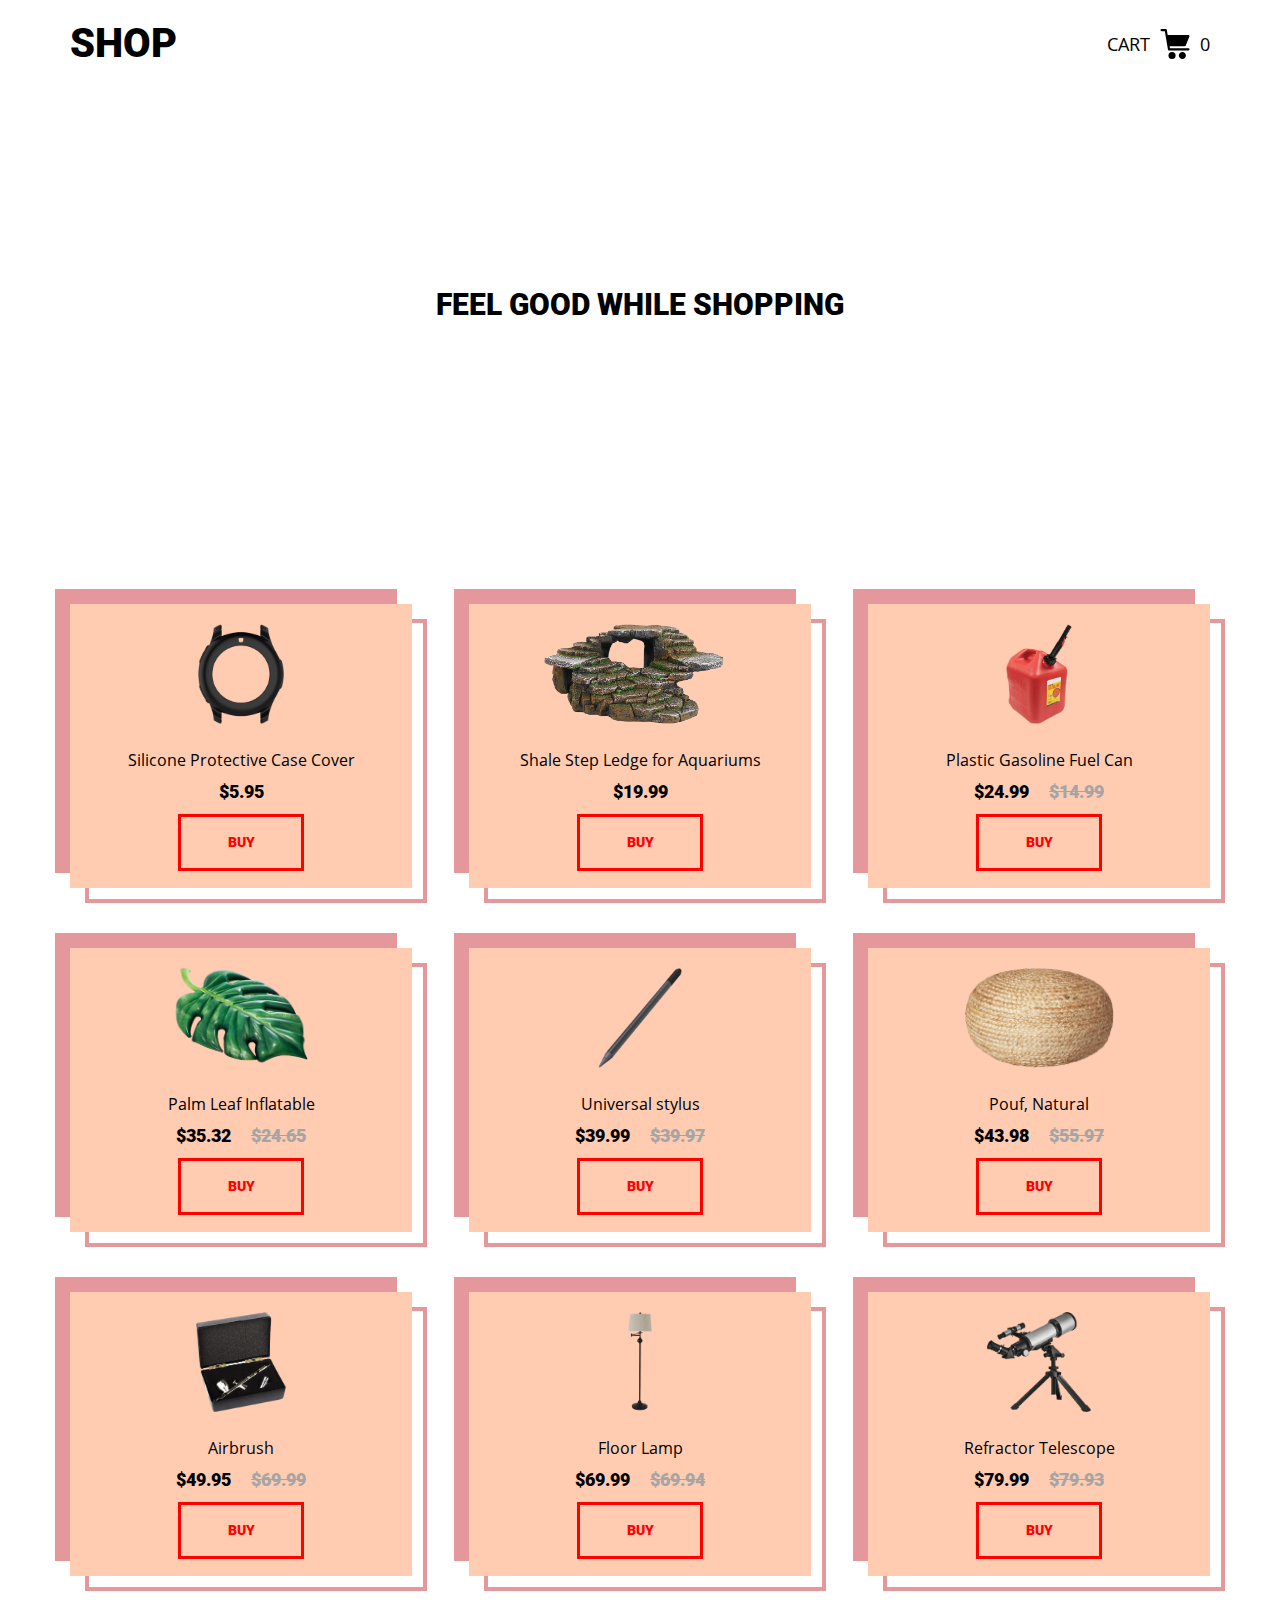
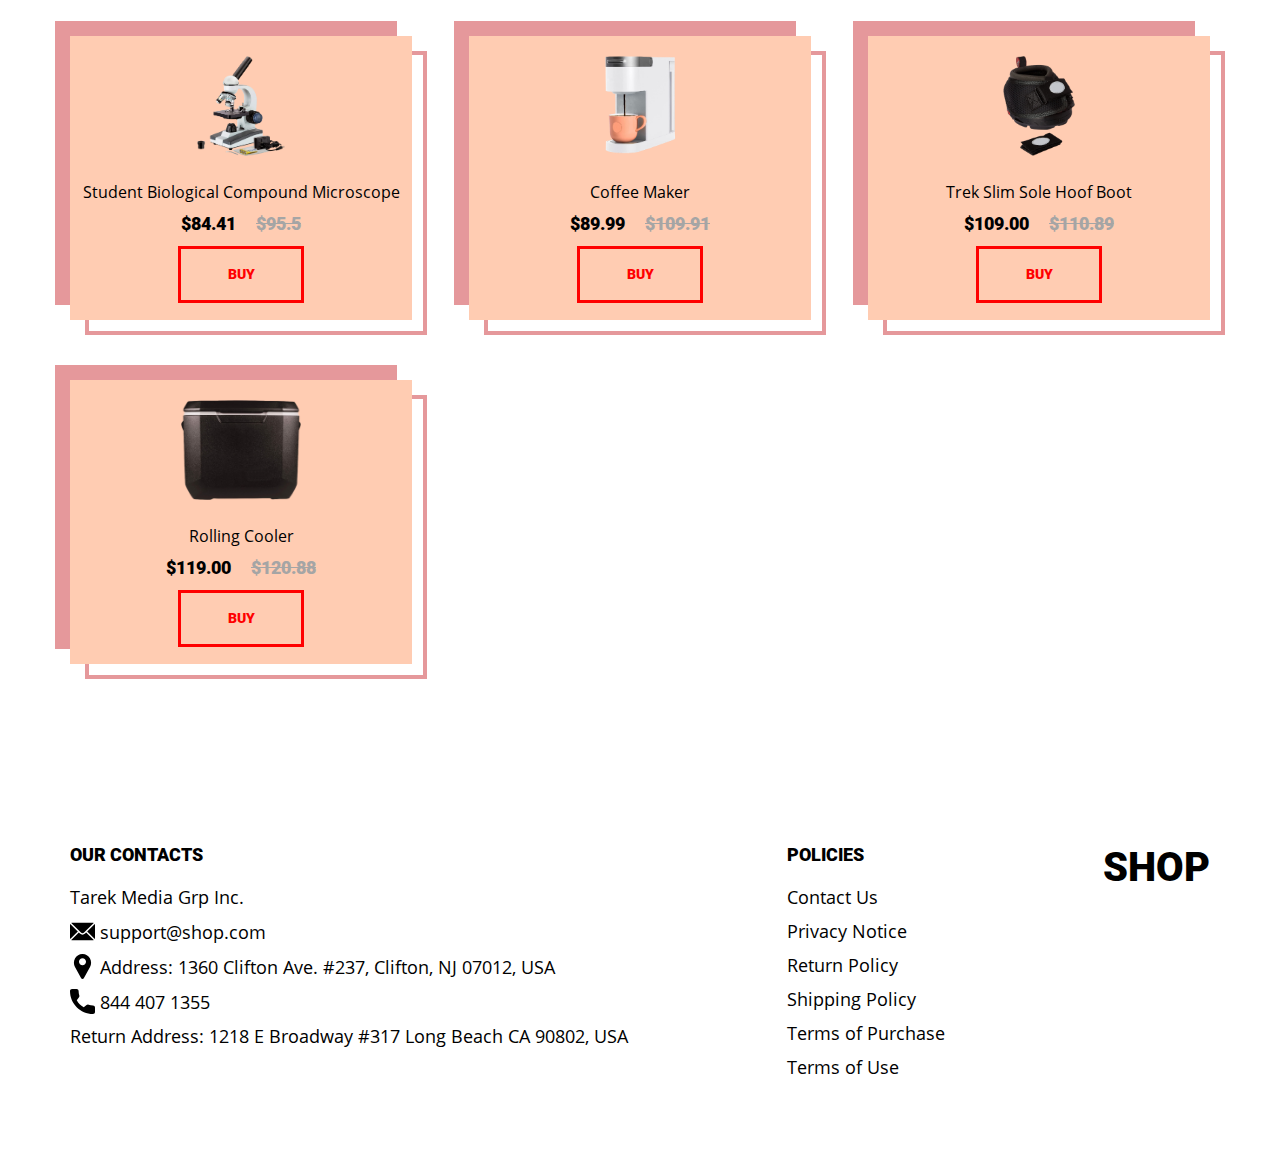
==== index.html @ 2f1e1089 "+" ====
<!DOCTYPE html>
<html lang="en">

<head>
  <meta charset="UTF-8" />
  <meta http-equiv="X-UA-Compatible" content="IE=edge" />
  <meta name="viewport" content="width=device-width, initial-scale=1.0" />
  <link rel="stylesheet" href="./css/style.css" />
  <title>Shop</title>
</head>

<body>
  <div class="wrapper">
    <div class="header__wrapper">
      <div class="container">
        <header class="header">
          <div class="logo__box">
            <a href="./index.html" class="header__logo logo" data-text="Shop">
            <span>Shop</span>
            </a>
          </div>
          <a href="./shop.html" class="cart__btn">
            Cart
            <svg xmlns="http://www.w3.org/2000/svg" xmlns:xlink="http://www.w3.org/1999/xlink" x="0px" y="0px"
              viewBox="0 0 424.449 424.449" style="enable-background:new 0 0 424.449 424.449;" xml:space="preserve">
              <g>
                <g>
                  <g>
                    <circle cx="170.241" cy="374.273" r="50.176" />
                    <path d="M316.673,324.098L316.673,324.098c-27.711,0-50.176,22.465-50.176,50.176s22.465,50.176,50.176,50.176
                 c27.711,0,50.176-22.465,50.176-50.176S344.384,324.098,316.673,324.098z" />
                    <path d="M402.177,272.897H140.545l-5.12-29.696h215.04c6.326,0.019,12.017-3.843,14.336-9.728l51.2-129.024
                 c3.111-7.892-0.766-16.812-8.658-19.922c-1.808-0.713-3.735-1.076-5.678-1.07H108.801L96.513,12.801
                 c-1.262-7.471-7.784-12.906-15.36-12.8h-58.88c-8.483,0-15.36,6.877-15.36,15.36s6.877,15.36,15.36,15.36h46.08l44.032,260.096
                 c1.262,7.471,7.784,12.906,15.36,12.8h274.432c8.483,0,15.36-6.877,15.36-15.36C417.537,279.774,410.66,272.897,402.177,272.897z
                 " />
                  </g>
                </g>
              </g>
            </svg>
            <span class="cart__span js_cart__span">0</span>
          </a>
        </header>
      </div>
    </div>

    <main class="main">

      <div class="hero__wrapper">
        <section class="hero">
          <div class="container">
            <h1 class="title">Feel good while shopping</h1>
          </div>
        </section>
      </div>

      <div class="products__wrapper">
        <section class="products">
          <div class="container">
            <div class="sub-title__box">
              <p class="text success-message js_success-message">Success! You have added <span class="js_success-product-name"></span> to your shopping cart!</p>
            </div>
            <ul class="products__list js_products__list"></ul>
         
          </div>
        </section>
      </div>
    </main>

    <div class="footer__wrapper">
      <div class="container">
        <footer class="footer">
          <div class="footer__top">
            <div class="footer__left">
              <p class="footer__title">Our Contacts</p>
              <p class="text">Tarek Media Grp Inc.</p>
              <a href="mailto:support@shop.com" class="text footer__link footer__text">
                <svg xmlns="http://www.w3.org/2000/svg" xmlns:xlink="http://www.w3.org/1999/xlink" x="0px" y="0px"
                  viewBox="0 0 512 512" style="enable-background:new 0 0 512 512;" xml:space="preserve">
                  <g>
                    <g>
                      <path d="M507.49,101.721L352.211,256L507.49,410.279c2.807-5.867,4.51-12.353,4.51-19.279V121
        C512,114.073,510.297,107.588,507.49,101.721z" />
                    </g>
                  </g>
                  <g>
                    <g>
                      <path d="M467,76H45c-6.927,0-13.412,1.703-19.279,4.51l198.463,197.463c17.548,17.548,46.084,17.548,63.632,0L486.279,80.51
        C480.412,77.703,473.927,76,467,76z" />
                    </g>
                  </g>
                  <g>
                    <g>
                      <path
                        d="M4.51,101.721C1.703,107.588,0,114.073,0,121v270c0,6.927,1.703,13.413,4.51,19.279L159.789,256L4.51,101.721z" />
                    </g>
                  </g>
                  <g>
                    <g>
                      <path d="M331,277.211l-21.973,21.973c-29.239,29.239-76.816,29.239-106.055,0L181,277.211L25.721,431.49
        C31.588,434.297,38.073,436,45,436h422c6.927,0,13.412-1.703,19.279-4.51L331,277.211z" />
                    </g>
                  </g>
                </svg>
                <span class="footer__link-span">support@shop.com</span>
              </a>
              <p class="text footer__text">
                <svg enable-background="new 0 0 512 512" viewBox="0 0 512 512" xmlns="http://www.w3.org/2000/svg">
                  <g>
                    <path
                      d="m407.579 87.677c-31.073-53.624-86.265-86.385-147.64-87.637-2.62-.054-5.257-.054-7.878 0-61.374 1.252-116.566 34.013-147.64 87.637-31.762 54.812-32.631 120.652-2.325 176.123l126.963 232.387c.057.103.114.206.173.308 5.586 9.709 15.593 15.505 26.77 15.505 11.176 0 21.183-5.797 26.768-15.505.059-.102.116-.205.173-.308l126.963-232.387c30.304-55.471 29.435-121.311-2.327-176.123zm-151.579 144.323c-39.701 0-72-32.299-72-72s32.299-72 72-72 72 32.299 72 72-32.298 72-72 72z" />
                  </g>
                </svg>
                Address: 1360 Clifton Ave. #237, Clifton, NJ 07012, USA
              </p>
              <a href="tel:+844 407 1355" class="text footer__link footer__text">
                <svg xmlns="http://www.w3.org/2000/svg" xmlns:xlink="http://www.w3.org/1999/xlink" x="0px" y="0px"
                  viewBox="0 0 384 384" style="enable-background:new 0 0 384 384;" xml:space="preserve">
                  <g>
                    <g>
                      <path
                        d="M353.188,252.052c-23.51,0-46.594-3.677-68.469-10.906c-10.719-3.656-23.896-0.302-30.438,6.417l-43.177,32.594
        c-50.073-26.729-80.917-57.563-107.281-107.26l31.635-42.052c8.219-8.208,11.167-20.198,7.635-31.448
        c-7.26-21.99-10.948-45.063-10.948-68.583C132.146,13.823,118.323,0,101.333,0H30.813C13.823,0,0,13.823,0,30.813
        C0,225.563,158.438,384,353.188,384c16.99,0,30.813-13.823,30.813-30.813v-70.323C384,265.875,370.177,252.052,353.188,252.052z" />
                    </g>
                  </g>
                </svg>
                <span class="footer__link-span">844 407 1355</span>
                </a>
              <p class="text">Return Address: 1218 E Broadway #317 Long Beach CA 90802, USA</p>
            </div>
            <div class="footer__right">
              <p class="footer__title">Policies</p>
              <a href="./contacts.html" class="text footer__link footer__page-link">
                <span class="footer__link-span">Contact Us</span>
              </a>
              <a href="./privacy.html" class="text footer__link footer__page-link">
                <span class="footer__link-span">Privacy Notice</span>
              </a>
              <a href="./return.html" class="text footer__link footer__page-link">
                <span class="footer__link-span">Return Policy</span>
              </a>
              <a href="./shipping.html" class="text footer__link footer__page-link">
                <span class="footer__link-span">Shipping Policy</span>
              </a>
              <a href="./purchase.html" class="text footer__link footer__page-link">
                <span class="footer__link-span">Terms of Purchase</span>
              </a>
              <a href="./use.html" class="text footer__link footer__page-link">
                <span class="footer__link-span">Terms of Use</span>
              </a>
            </div>
            <div class="logo__box">
              <a href="./index.html" class="footer__logo logo" data-text="Shop">
              <span>Shop</span>
              </a>
            </div>
          </div>
          <span class="footer__span">© 2021 SHOP</span>
        </footer>
      </div>
    </div>
  </div>

 
  <script type="module" src="./js/cart.js"></script>
  <script type="module" src="./js/add-to-cart.js"></script>
  <script type="module" src="./js/on-load.js"></script>
</body>

</html>
---- css/style.css ----
@import './fonts.css';
@import './vars.css';
@import './utils.css';
@import './header.css';
@import './footer.css';
@import './hero.css';
@import './products.css';
@import './product.css';
@import './text-section.css';
@import './order.css';
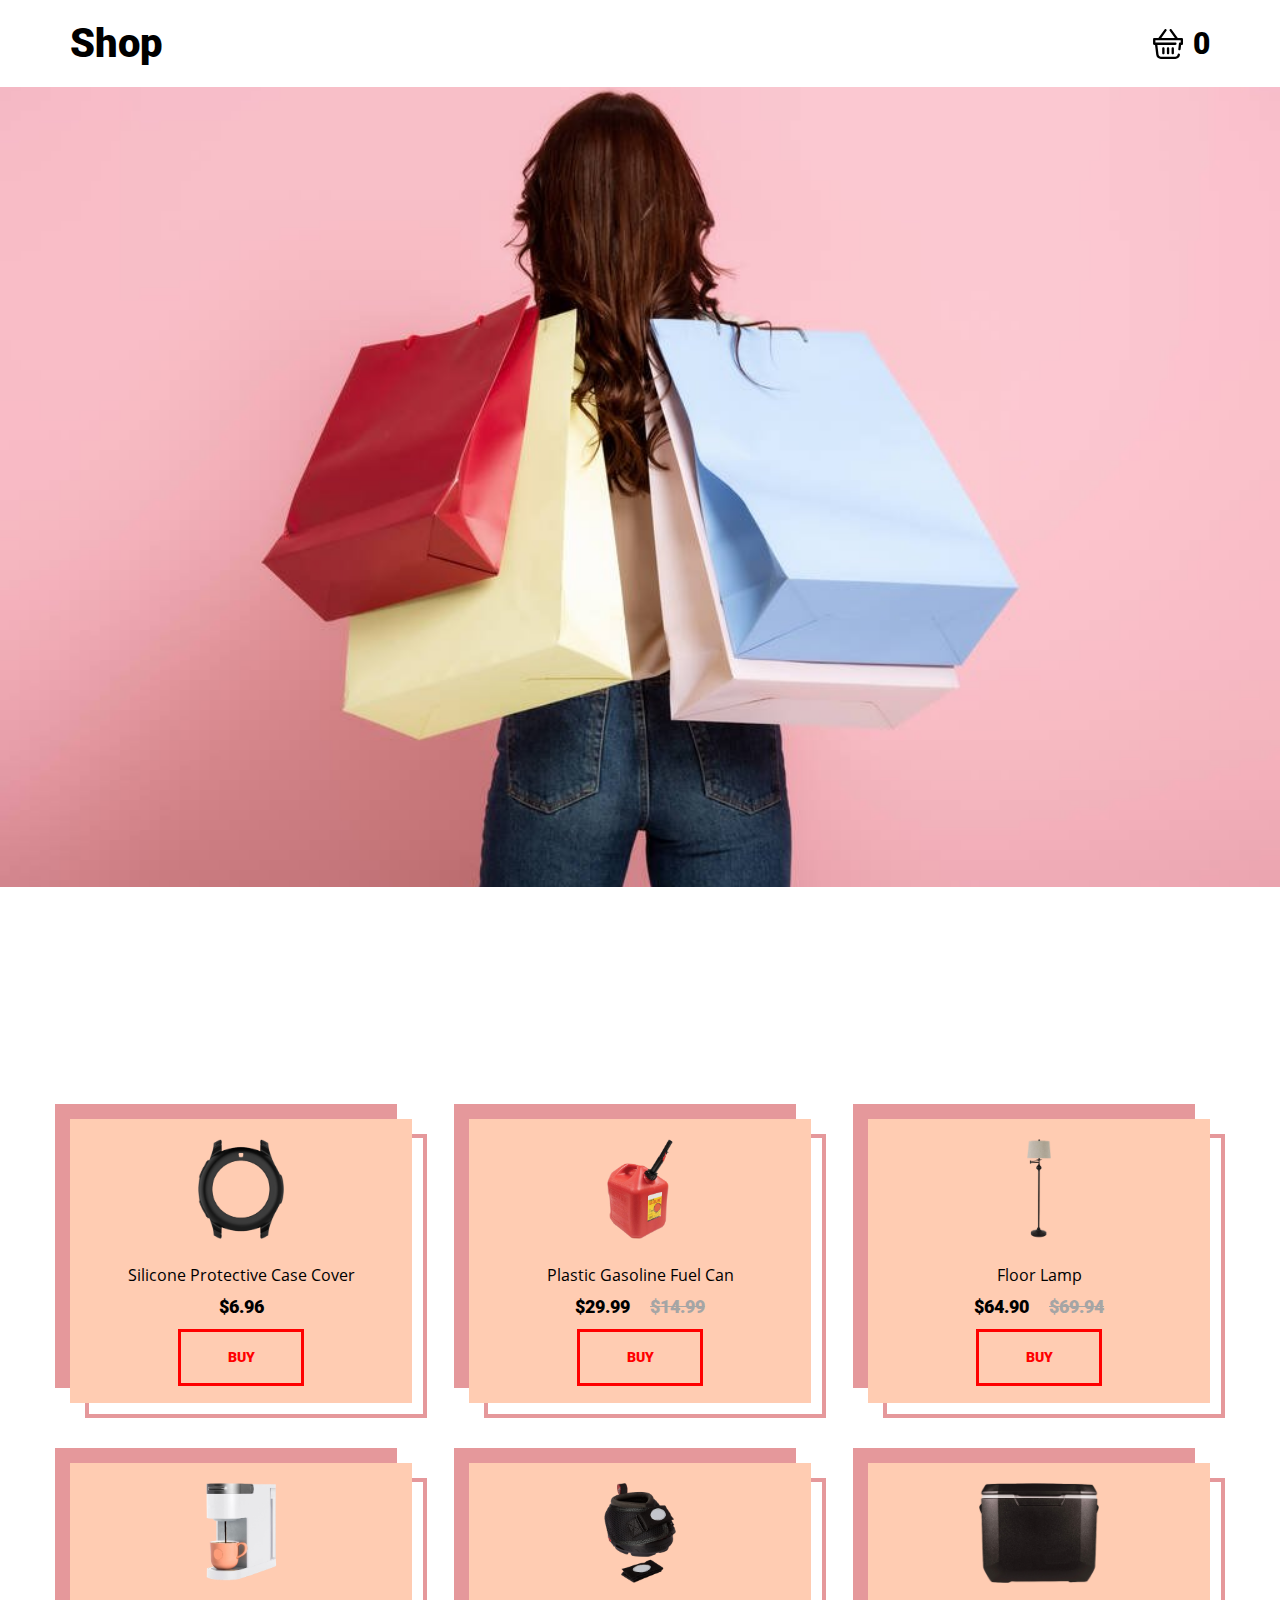
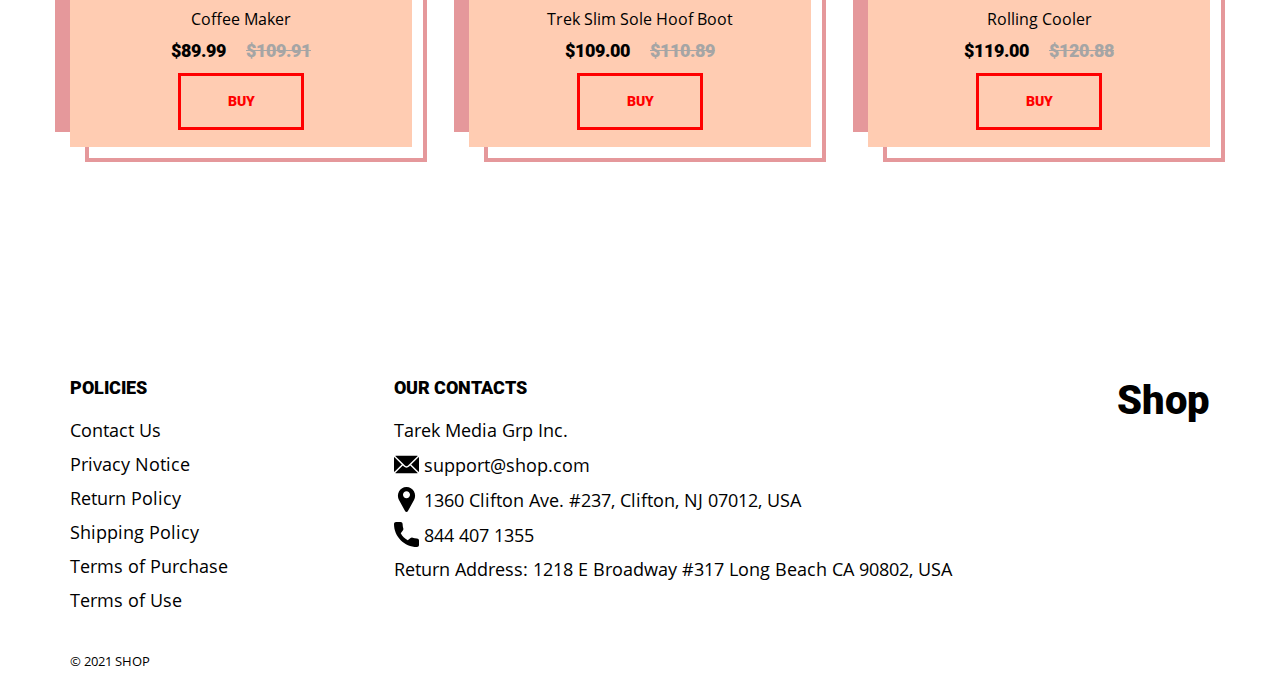
==== commit e9de8249: "+" ====
--- a/index.html
+++ b/index.html
@@ -20,24 +20,8 @@
             </a>
           </div>
           <a href="./shop.html" class="cart__btn">
-            Cart
-            <svg xmlns="http://www.w3.org/2000/svg" xmlns:xlink="http://www.w3.org/1999/xlink" x="0px" y="0px"
-              viewBox="0 0 424.449 424.449" style="enable-background:new 0 0 424.449 424.449;" xml:space="preserve">
-              <g>
-                <g>
-                  <g>
-                    <circle cx="170.241" cy="374.273" r="50.176" />
-                    <path d="M316.673,324.098L316.673,324.098c-27.711,0-50.176,22.465-50.176,50.176s22.465,50.176,50.176,50.176
-                 c27.711,0,50.176-22.465,50.176-50.176S344.384,324.098,316.673,324.098z" />
-                    <path d="M402.177,272.897H140.545l-5.12-29.696h215.04c6.326,0.019,12.017-3.843,14.336-9.728l51.2-129.024
-                 c3.111-7.892-0.766-16.812-8.658-19.922c-1.808-0.713-3.735-1.076-5.678-1.07H108.801L96.513,12.801
-                 c-1.262-7.471-7.784-12.906-15.36-12.8h-58.88c-8.483,0-15.36,6.877-15.36,15.36s6.877,15.36,15.36,15.36h46.08l44.032,260.096
-                 c1.262,7.471,7.784,12.906,15.36,12.8h274.432c8.483,0,15.36-6.877,15.36-15.36C417.537,279.774,410.66,272.897,402.177,272.897z
-                 " />
-                  </g>
-                </g>
-              </g>
-            </svg>
+            
+            <svg height="30" viewBox="0 0 511 511.99913" width="30" xmlns="http://www.w3.org/2000/svg"><path d="m512.496094 172v80c0 11.046875-8.953125 20-20 20h-13.152344l-8.425781 74.988281c-1.148438 10.21875-9.804688 17.765625-19.851563 17.769531-.746094 0-1.496094-.042968-2.257812-.128906-10.976563-1.230468-18.875-11.132812-17.640625-22.105468l10.421875-92.753907c1.136718-10.117187 9.691406-17.769531 19.875-17.769531h11.035156v-40h-432v40h341c11.046875 0 20 8.957031 20 20 0 11.046875-8.953125 20-20 20h-307.226562l19.75 164.761719c2.40625 20.089843 19.480468 35.238281 39.714843 35.238281h247.125c20.382813 0 37.472657-15.277344 39.75-35.535156 1.230469-10.976563 11.128907-18.871094 22.105469-17.640625 10.976562 1.234375 18.875 11.132812 17.644531 22.109375-4.554687 40.511718-38.730469 71.066406-79.5 71.066406h-247.125c-40.46875 0-74.617187-30.300781-79.433593-70.480469l-20.316407-169.519531h-13.488281c-11.046875 0-20-8.953125-20-20v-80c0-11.046875 8.953125-20 20-20h70.9375l105.683594-143.839844c6.539062-8.898437 19.054687-10.816406 27.957031-4.273437 8.902344 6.539062 10.816406 19.054687 4.277344 27.957031l-88.28125 120.15625h231.589843l-88.285156-120.15625c-6.539062-8.902344-4.625-21.417969 4.277344-27.957031 8.902344-6.542969 21.417969-4.628907 27.960938 4.273437l105.679687 143.839844h70.199219c11.046875 0 20 8.957031 20 20zm-275.996094 160v80c0 11.046875 8.953125 20 20 20 11.042969 0 20-8.953125 20-20v-80c0-11.046875-8.957031-20-20-20-11.046875 0-20 8.953125-20 20zm80 0v80c0 11.046875 8.953125 20 20 20 11.042969 0 20-8.953125 20-20v-80c0-11.046875-8.957031-20-20-20-11.046875 0-20 8.953125-20 20zm-160 0v80c0 11.046875 8.953125 20 20 20 11.042969 0 20-8.953125 20-20v-80c0-11.046875-8.957031-20-20-20-11.046875 0-20 8.953125-20 20zm0 0"/></svg>
             <span class="cart__span js_cart__span">0</span>
           </a>
         </header>
@@ -49,7 +33,6 @@
       <div class="hero__wrapper">
         <section class="hero">
           <div class="container">
-            <h1 class="title">Feel good while shopping</h1>
           </div>
         </section>
       </div>
@@ -71,6 +54,27 @@
       <div class="container">
         <footer class="footer">
           <div class="footer__top">
+            <div class="footer__right">
+              <p class="footer__title">Policies</p>
+              <a href="./contacts.html" class="text footer__link footer__page-link">
+                <span class="footer__link-span">Contact Us</span>
+              </a>
+              <a href="./privacy.html" class="text footer__link footer__page-link">
+                <span class="footer__link-span">Privacy Notice</span>
+              </a>
+              <a href="./return.html" class="text footer__link footer__page-link">
+                <span class="footer__link-span">Return Policy</span>
+              </a>
+              <a href="./shipping.html" class="text footer__link footer__page-link">
+                <span class="footer__link-span">Shipping Policy</span>
+              </a>
+              <a href="./purchase.html" class="text footer__link footer__page-link">
+                <span class="footer__link-span">Terms of Purchase</span>
+              </a>
+              <a href="./use.html" class="text footer__link footer__page-link">
+                <span class="footer__link-span">Terms of Use</span>
+              </a>
+            </div>
             <div class="footer__left">
               <p class="footer__title">Our Contacts</p>
               <p class="text">Tarek Media Grp Inc.</p>
@@ -111,7 +115,7 @@
                       d="m407.579 87.677c-31.073-53.624-86.265-86.385-147.64-87.637-2.62-.054-5.257-.054-7.878 0-61.374 1.252-116.566 34.013-147.64 87.637-31.762 54.812-32.631 120.652-2.325 176.123l126.963 232.387c.057.103.114.206.173.308 5.586 9.709 15.593 15.505 26.77 15.505 11.176 0 21.183-5.797 26.768-15.505.059-.102.116-.205.173-.308l126.963-232.387c30.304-55.471 29.435-121.311-2.327-176.123zm-151.579 144.323c-39.701 0-72-32.299-72-72s32.299-72 72-72 72 32.299 72 72-32.298 72-72 72z" />
                   </g>
                 </svg>
-                Address: 1360 Clifton Ave. #237, Clifton, NJ 07012, USA
+                1360 Clifton Ave. #237, Clifton, NJ 07012, USA
               </p>
               <a href="tel:+844 407 1355" class="text footer__link footer__text">
                 <svg xmlns="http://www.w3.org/2000/svg" xmlns:xlink="http://www.w3.org/1999/xlink" x="0px" y="0px"
@@ -130,27 +134,7 @@
                 </a>
               <p class="text">Return Address: 1218 E Broadway #317 Long Beach CA 90802, USA</p>
             </div>
-            <div class="footer__right">
-              <p class="footer__title">Policies</p>
-              <a href="./contacts.html" class="text footer__link footer__page-link">
-                <span class="footer__link-span">Contact Us</span>
-              </a>
-              <a href="./privacy.html" class="text footer__link footer__page-link">
-                <span class="footer__link-span">Privacy Notice</span>
-              </a>
-              <a href="./return.html" class="text footer__link footer__page-link">
-                <span class="footer__link-span">Return Policy</span>
-              </a>
-              <a href="./shipping.html" class="text footer__link footer__page-link">
-                <span class="footer__link-span">Shipping Policy</span>
-              </a>
-              <a href="./purchase.html" class="text footer__link footer__page-link">
-                <span class="footer__link-span">Terms of Purchase</span>
-              </a>
-              <a href="./use.html" class="text footer__link footer__page-link">
-                <span class="footer__link-span">Terms of Use</span>
-              </a>
-            </div>
+          
             <div class="logo__box">
               <a href="./index.html" class="footer__logo logo" data-text="Shop">
               <span>Shop</span>
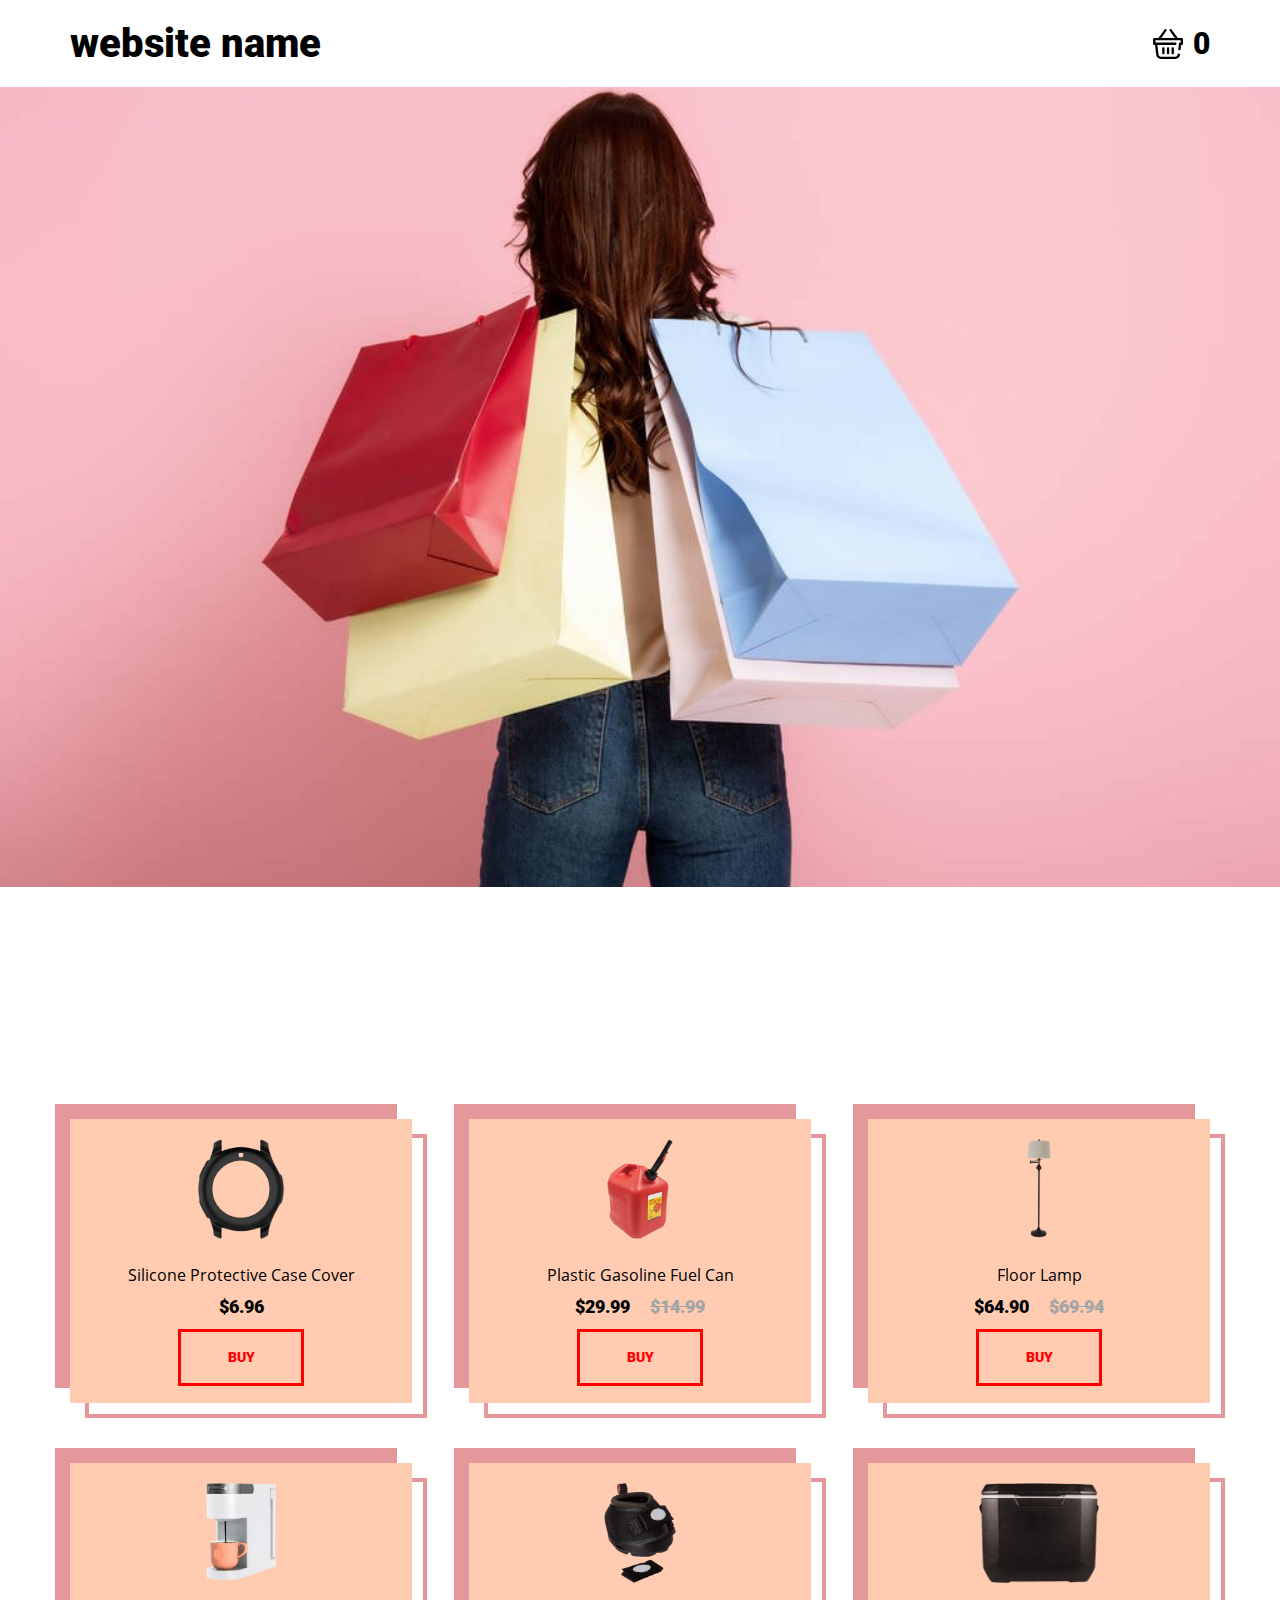
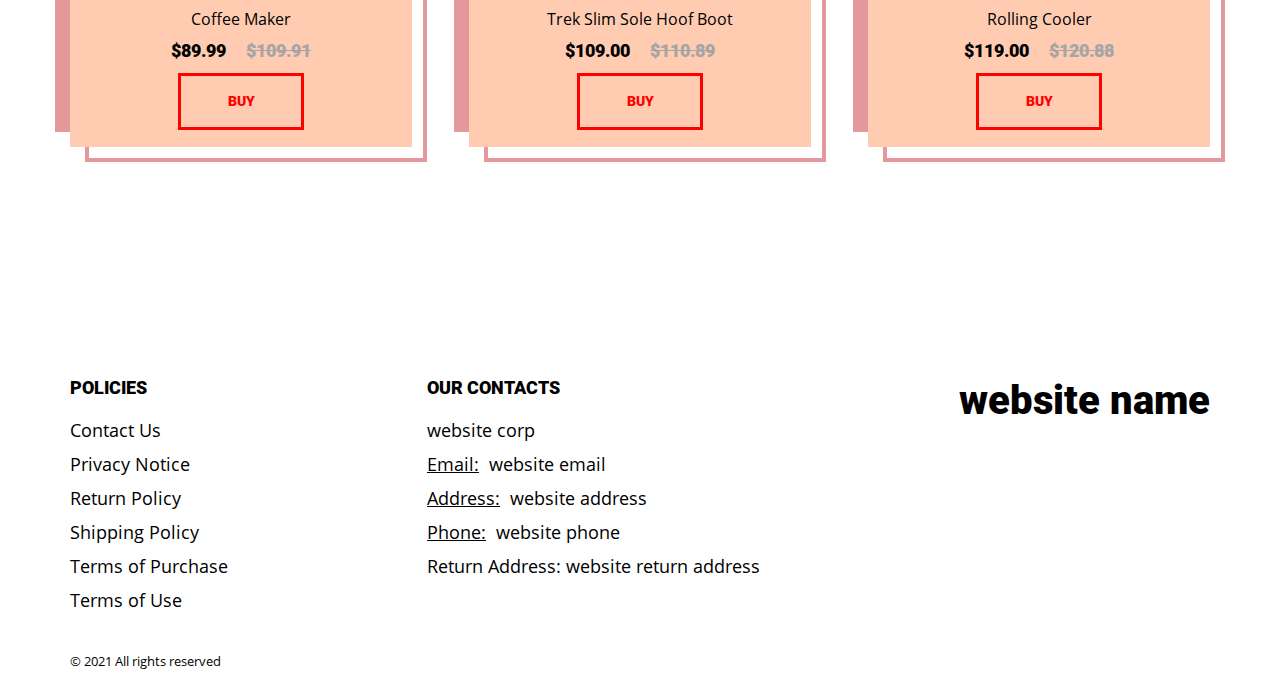
==== commit e35f0018: "+" ====
--- a/index.html
+++ b/index.html
@@ -15,8 +15,8 @@
       <div class="container">
         <header class="header">
           <div class="logo__box">
-            <a href="./index.html" class="header__logo logo" data-text="Shop">
-            <span>Shop</span>
+            <a href="./index.html" class="header__logo logo js_logo-data" data-text="">
+            <span class="js_website-name"></span>
             </a>
           </div>
           <a href="./shop.html" class="cart__btn">
@@ -77,71 +77,30 @@
             </div>
             <div class="footer__left">
               <p class="footer__title">Our Contacts</p>
-              <p class="text">Tarek Media Grp Inc.</p>
-              <a href="mailto:support@shop.com" class="text footer__link footer__text">
-                <svg xmlns="http://www.w3.org/2000/svg" xmlns:xlink="http://www.w3.org/1999/xlink" x="0px" y="0px"
-                  viewBox="0 0 512 512" style="enable-background:new 0 0 512 512;" xml:space="preserve">
-                  <g>
-                    <g>
-                      <path d="M507.49,101.721L352.211,256L507.49,410.279c2.807-5.867,4.51-12.353,4.51-19.279V121
-        C512,114.073,510.297,107.588,507.49,101.721z" />
-                    </g>
-                  </g>
-                  <g>
-                    <g>
-                      <path d="M467,76H45c-6.927,0-13.412,1.703-19.279,4.51l198.463,197.463c17.548,17.548,46.084,17.548,63.632,0L486.279,80.51
-        C480.412,77.703,473.927,76,467,76z" />
-                    </g>
-                  </g>
-                  <g>
-                    <g>
-                      <path
-                        d="M4.51,101.721C1.703,107.588,0,114.073,0,121v270c0,6.927,1.703,13.413,4.51,19.279L159.789,256L4.51,101.721z" />
-                    </g>
-                  </g>
-                  <g>
-                    <g>
-                      <path d="M331,277.211l-21.973,21.973c-29.239,29.239-76.816,29.239-106.055,0L181,277.211L25.721,431.49
-        C31.588,434.297,38.073,436,45,436h422c6.927,0,13.412-1.703,19.279-4.51L331,277.211z" />
-                    </g>
-                  </g>
-                </svg>
-                <span class="footer__link-span">support@shop.com</span>
-              </a>
+              <p class="text js_website-corp"></p>
+              <div class="footer__text">
+                <span class="text bold">Email:</span> 
+                <a href="" class="text footer__link js_website-email"></a>
+              </div>
+              
               <p class="text footer__text">
-                <svg enable-background="new 0 0 512 512" viewBox="0 0 512 512" xmlns="http://www.w3.org/2000/svg">
-                  <g>
-                    <path
-                      d="m407.579 87.677c-31.073-53.624-86.265-86.385-147.64-87.637-2.62-.054-5.257-.054-7.878 0-61.374 1.252-116.566 34.013-147.64 87.637-31.762 54.812-32.631 120.652-2.325 176.123l126.963 232.387c.057.103.114.206.173.308 5.586 9.709 15.593 15.505 26.77 15.505 11.176 0 21.183-5.797 26.768-15.505.059-.102.116-.205.173-.308l126.963-232.387c30.304-55.471 29.435-121.311-2.327-176.123zm-151.579 144.323c-39.701 0-72-32.299-72-72s32.299-72 72-72 72 32.299 72 72-32.298 72-72 72z" />
-                  </g>
-                </svg>
-                1360 Clifton Ave. #237, Clifton, NJ 07012, USA
+                <span class="bold">Address:</span> <span class="footer__link footer__link-no js_website-address">1360 Clifton Ave. #237, Clifton, NJ 07012, USA</span>
               </p>
-              <a href="tel:+844 407 1355" class="text footer__link footer__text">
-                <svg xmlns="http://www.w3.org/2000/svg" xmlns:xlink="http://www.w3.org/1999/xlink" x="0px" y="0px"
-                  viewBox="0 0 384 384" style="enable-background:new 0 0 384 384;" xml:space="preserve">
-                  <g>
-                    <g>
-                      <path
-                        d="M353.188,252.052c-23.51,0-46.594-3.677-68.469-10.906c-10.719-3.656-23.896-0.302-30.438,6.417l-43.177,32.594
-        c-50.073-26.729-80.917-57.563-107.281-107.26l31.635-42.052c8.219-8.208,11.167-20.198,7.635-31.448
-        c-7.26-21.99-10.948-45.063-10.948-68.583C132.146,13.823,118.323,0,101.333,0H30.813C13.823,0,0,13.823,0,30.813
-        C0,225.563,158.438,384,353.188,384c16.99,0,30.813-13.823,30.813-30.813v-70.323C384,265.875,370.177,252.052,353.188,252.052z" />
-                    </g>
-                  </g>
-                </svg>
-                <span class="footer__link-span">844 407 1355</span>
-                </a>
-              <p class="text">Return Address: 1218 E Broadway #317 Long Beach CA 90802, USA</p>
+              <div class="footer__text">
+                <span class="text bold">Phone:</span>
+                <a href="" class="text footer__link footer__text js_website-phone"></a>
+              </div>
+              
+              <p class="text">Return Address: <span class="js_website-return-address"></span></p>
             </div>
           
             <div class="logo__box">
-              <a href="./index.html" class="footer__logo logo" data-text="Shop">
-              <span>Shop</span>
+              <a href="./index.html" class="footer__logo logo js_logo-data" data-text="Logo">
+              <span class="js_website-name"></span>
               </a>
             </div>
           </div>
-          <span class="footer__span">© 2021 SHOP</span>
+          <span class="footer__span">© 2021 All rights reserved</span>
         </footer>
       </div>
     </div>
@@ -151,6 +110,7 @@
   <script type="module" src="./js/cart.js"></script>
   <script type="module" src="./js/add-to-cart.js"></script>
   <script type="module" src="./js/on-load.js"></script>
+  <script src="./js/website-data.js"></script>
 </body>
 
 </html>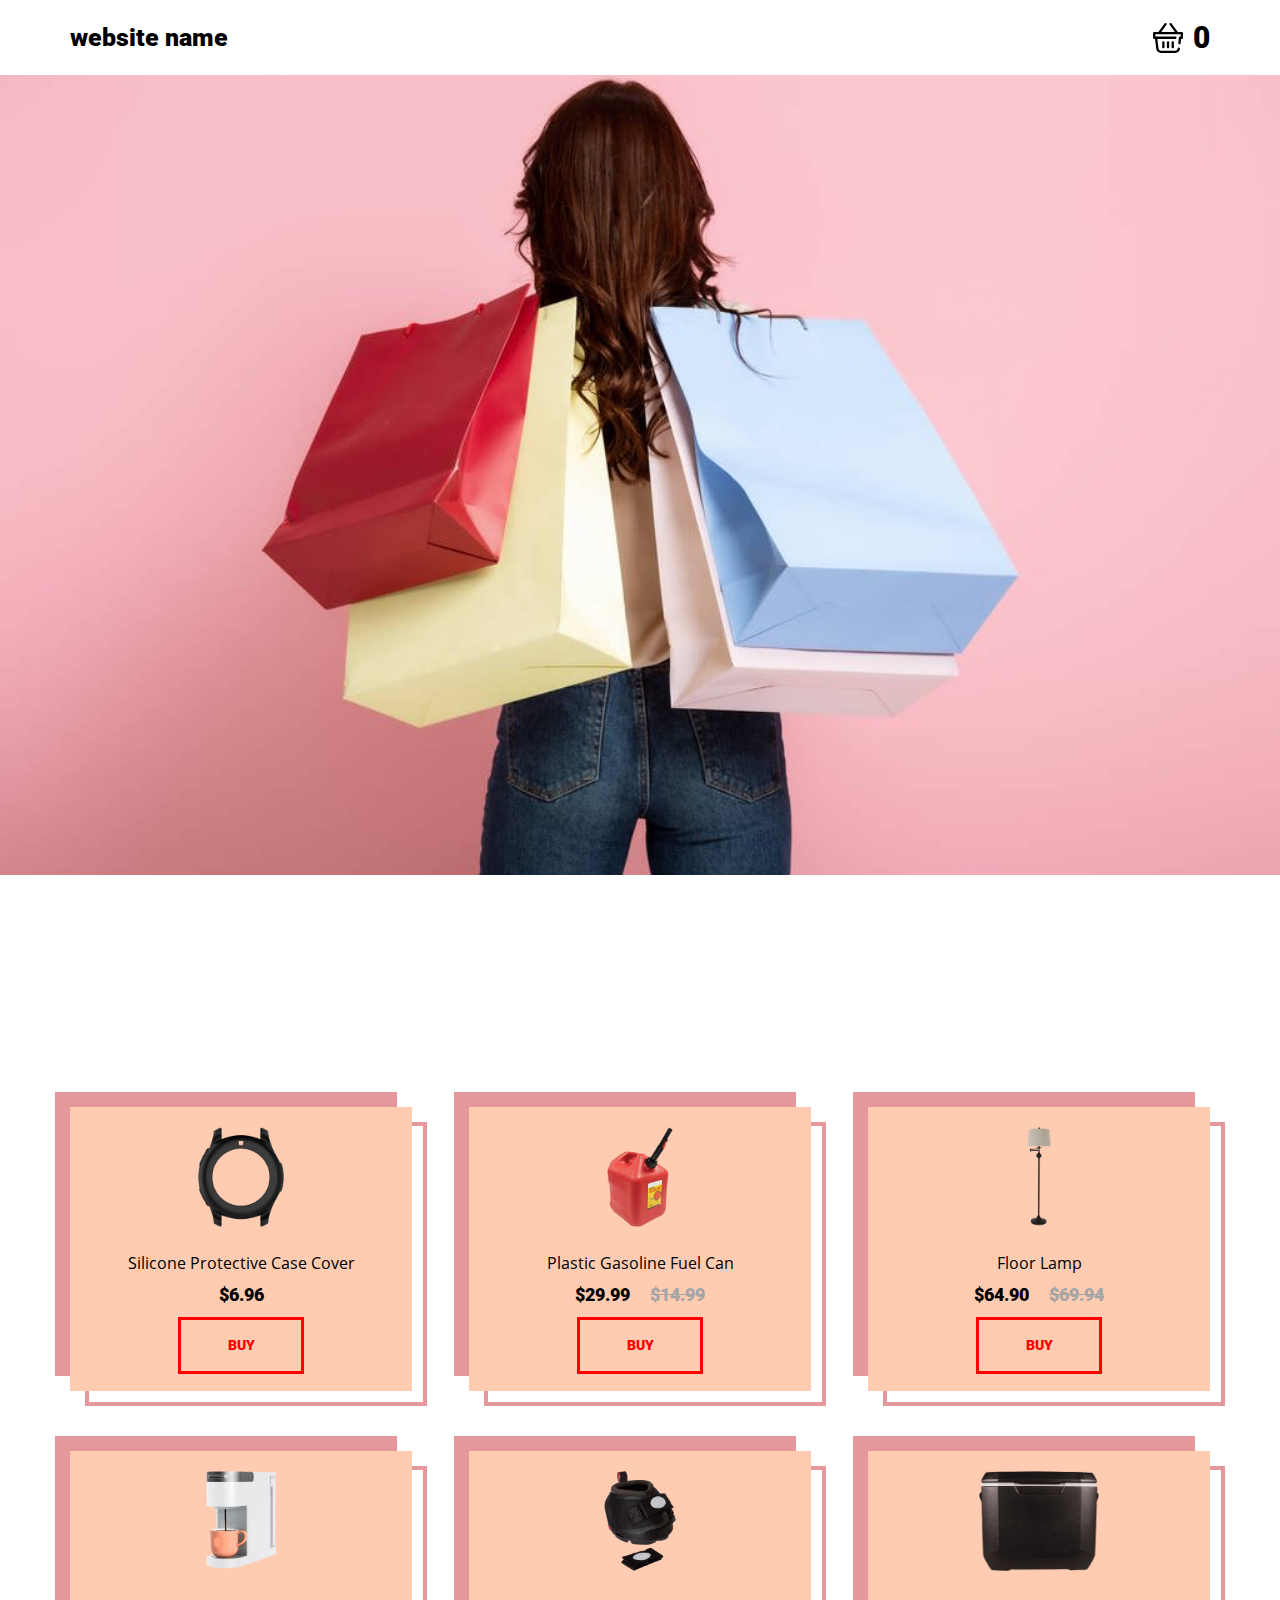
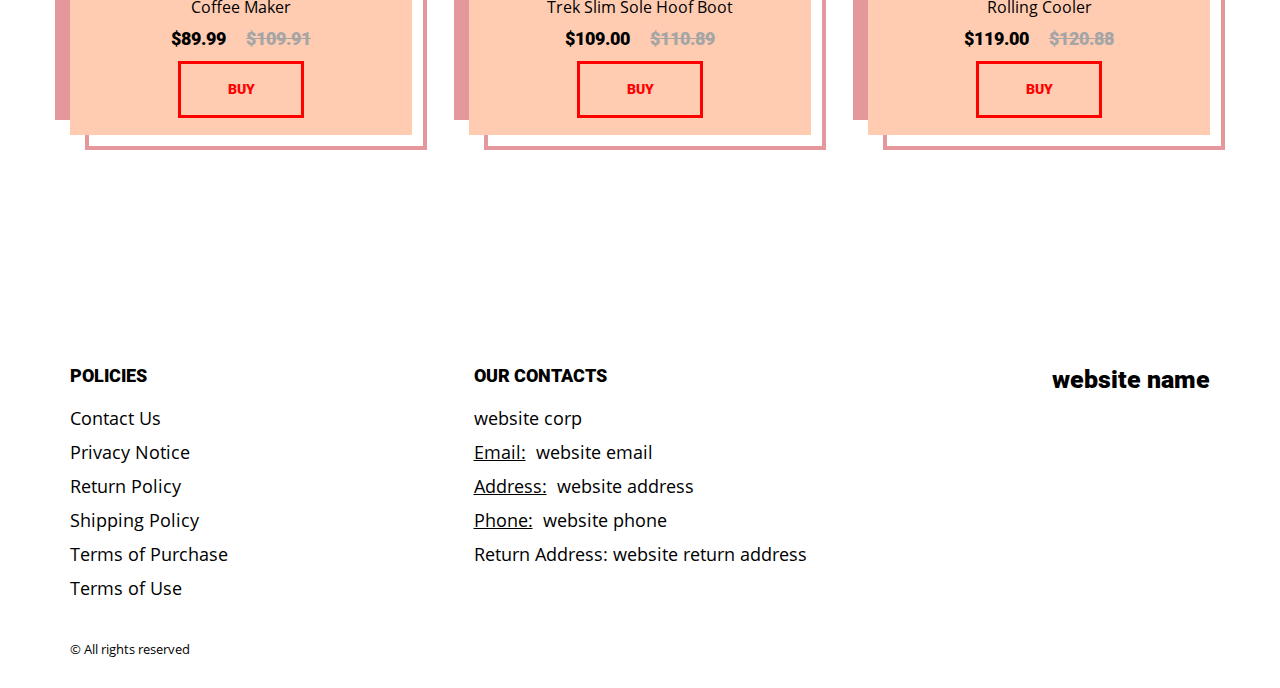
==== commit 3a990e98: "+" ====
--- a/index.html
+++ b/index.html
@@ -11,6 +11,17 @@
 
 <body>
   <div class="wrapper">
+
+    <div class="error__overlay js_error__overlay">
+      <div class="error">
+        <span class="text bold error__text error__title">ERROR:</span>
+        <p class="text error__text">You cannot add more than $500 worth of items to your cart.</p>
+        <p class="text error__text">The selected item will not be added.</p>
+        <button class="text error__btn js_error__btn">close</button>
+      </div>
+    </div>
+
+    
     <div class="header__wrapper">
       <div class="container">
         <header class="header">
@@ -100,7 +111,7 @@
               </a>
             </div>
           </div>
-          <span class="footer__span">© 2021 All rights reserved</span>
+          <span class="footer__span">© All rights reserved</span>
         </footer>
       </div>
     </div>
